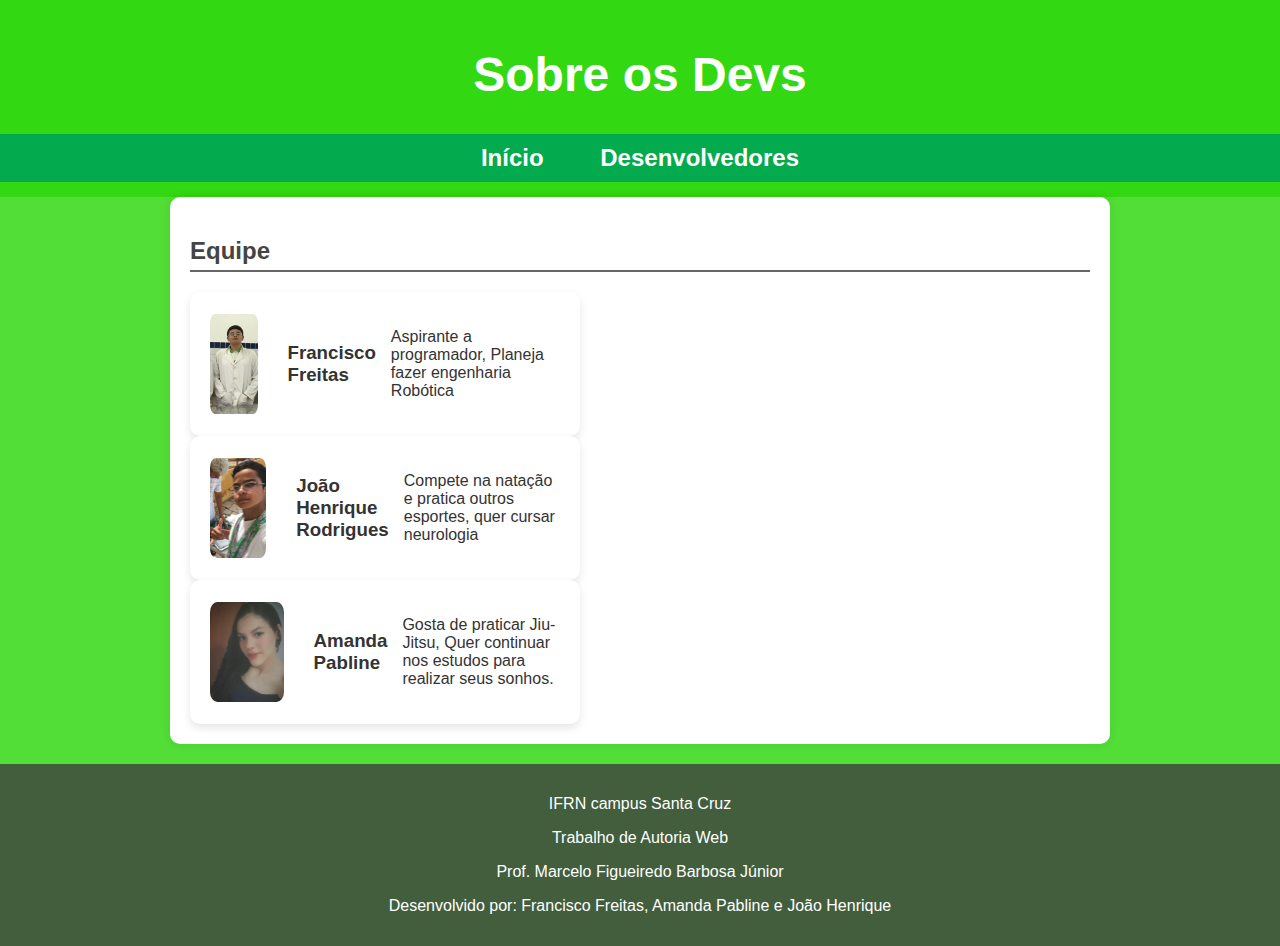
==== TrabalhoTabelasAW/desenvolvedores.html @ 44666aed "Add files via upload" ====
<!DOCTYPE html>
<html lang="pt-BR">
<head>
    <meta charset="UTF-8">
    <meta name="viewport" content="width=device-width, initial-scale=1.0">
    <title>Desenvolvedores</title>
    <link rel="stylesheet" href="style2.css">
</head>
<body>
    <header>
        <h1>Sobre os Devs</h1>
        <nav>
            <ul>
                <li><a href="index.html">Início</a></li>
                <li><a href="desenvolvedores.html">Desenvolvedores</a></li>
            </ul>
        </nav>
    </header>
    <main>
        <section>
            <h2>Equipe</h2>
            <div class="dev-container">
                <div class="dev-card">
                <img src="IMG-20250225-WA0136.jpg" alt="Desenvolvedor 1">
                <div class="dev-info"></div>
                <h3>Francisco Freitas</h3>
                <p>Aspirante a programador, Planeja fazer engenharia Robótica</p>
                </div>
            </div>
            </div>

            <div class="dev-container">
                <div class="dev-card">
                    <img src="IMG-20250225-WA0133.jpg" alt="Desenvolvedor 2">
                    <div class="dev-info"></div>
                        <h3>João Henrique Rodrigues</h3>
                        <p>Compete na natação e pratica outros esportes, quer cursar neurologia</p>
                    </div>
                </div>
            

            <div class="dev-container">
                <div class="dev-card">
                <img src="IMG-20250225-WA0120(1).jpg" alt="Desenvolvedor 3">
                <div class="dev-info"></div>
                <h3>Amanda Pabline</h3>
                <p>Gosta de praticar Jiu-Jitsu, Quer continuar nos estudos para realizar seus sonhos.</p>
            </div>
            </div>
            

        </section>
    </main>
    <footer>
        <p>IFRN campus Santa Cruz</p>
        <p>Trabalho de Autoria Web</p>
        <p>Prof. Marcelo Figueiredo Barbosa Júnior</p>
        <p>Desenvolvido por: Francisco Freitas, Amanda Pabline e João Henrique</p>

    </footer>
</body>
</html>
---- TrabalhoTabelasAW/style2.css ----
body {
    font-family: Arial, sans-serif;
    margin: 0;
    padding: 0;
    background-color: #2bd609d0;
    color: #333;
}

header {
    background: #2bd609d0;
    color: white;
    padding: 15px 0;
    text-align: center;
    font-size: 1.5em;
}

nav ul {
    list-style: none;
    padding: 0;
    text-align: center;
    background: #03aa4e;
    margin: 0;
}

nav ul li {
    display: inline;
    margin: 0 15px;
}

nav ul li a {
    color: white;
    text-decoration: none;
    font-weight: bold;
    padding: 10px;
    display: inline-block;
}

nav ul li a:hover {
    background: #555;
    border-radius: 5px;
}

main {
    padding: 20px;
    max-width: 900px;
    margin: auto;
    background: white;
    box-shadow: 0 0 10px rgba(0, 0, 0, 0.1);
    border-radius: 10px;
}

h2 {
    color: #444;
    border-bottom: 2px solid #666;
    padding-bottom: 5px;
}

form {
    background: #f9f9f9;
    padding: 15px;
    border-radius: 8px;
    box-shadow: 0 0 5px rgba(0, 0, 0, 0.1);
    margin-bottom: 20px;
}

input {
    width: calc(100% - 22px);
    padding: 10px;
    margin: 10px 0;
    border: 1px solid #ccc;
    border-radius: 5px;
}

button {
    background: #28a745;
    color: white;
    border: none;
    padding: 10px 15px;
    cursor: pointer;
    border-radius: 5px;
    font-size: 1em;
}

button:hover {
    background: #218838;
}

table {
    width: 100%;
    border-collapse: collapse;
    background: white;
    margin-top: 20px;
    box-shadow: 0 0 5px rgba(0, 0, 0, 0.1);
    border-radius: 5px;
    overflow: hidden;
}

table, th, td {
    border: 1px solid #ddd;
}

th, td {
    padding: 12px;
    text-align: left;
}

thead {
    background: #444;
    color: white;
}
.dev-card {
    background: white;
    padding: 20px;
    border-radius: 10px;
    box-shadow: 0 4px 8px rgba(0, 0, 0, 0.1);
    display: flex;
    align-items: center;
    gap: 15px;
    width: 350px;
    transition: transform 0.3s, box-shadow 0.3s;
}

.dev-card:hover {
    transform: scale(1.05);
    box-shadow: 0 8px 16px rgba(0, 0, 0, 0.2);
}

.dev-card img {
    width: 100px;
    height: 100px;
    border-radius: 10%;
    transition: transform 0.3s;
}

.dev-info {
    display: flex;
    flex-direction: column;
    justify-content: center;
}

.dev-info h3 {
    color: #444;
    margin-bottom: 5px;
}

.dev-info p {
    font-size: 1em;
    color: #666;
}
footer {
    background: #3f413fd0;
    color: white;
    text-align: center;
    padding: 15px;
    margin-top: 20px;
    font-size: 1em;
}
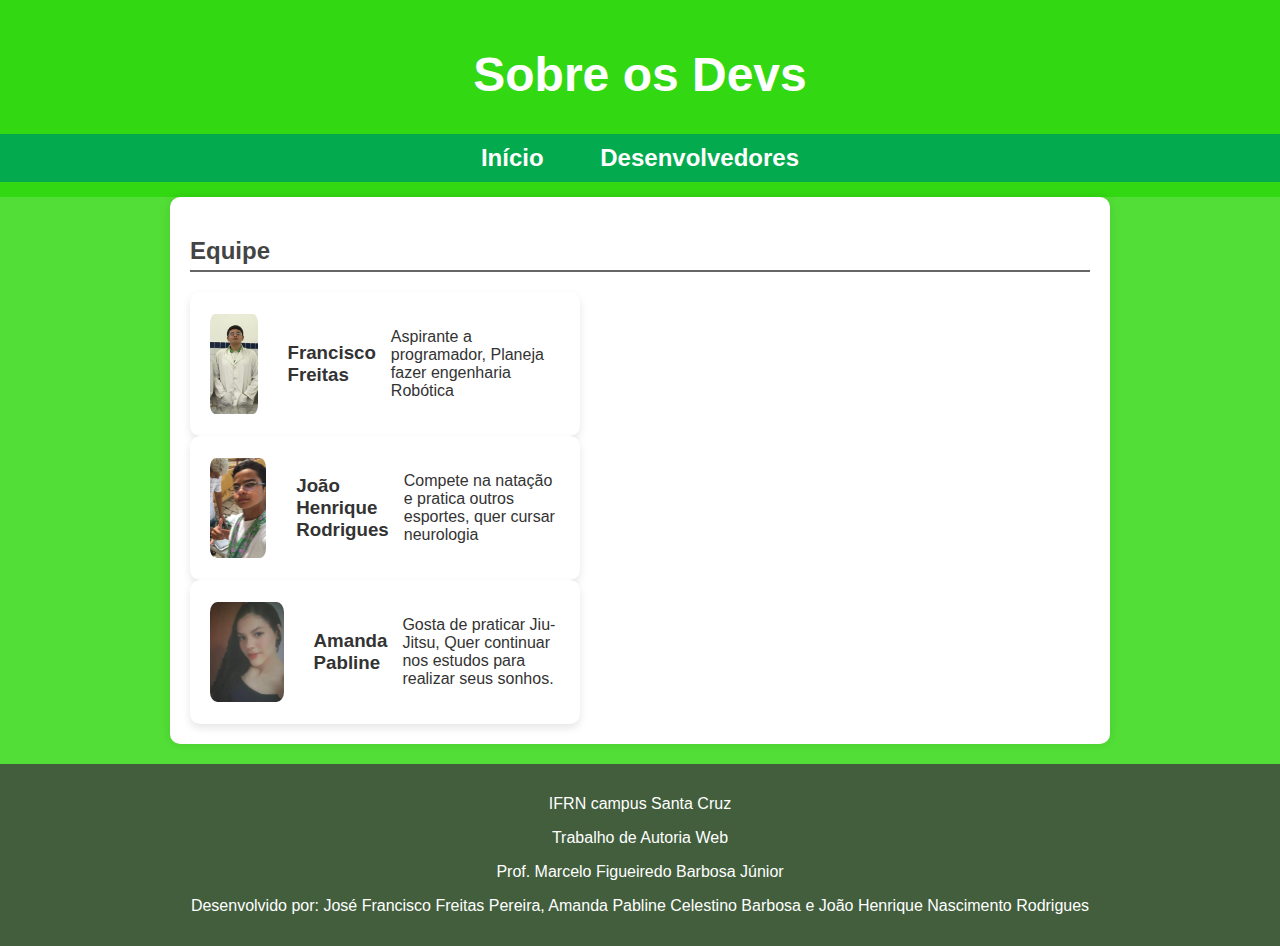
==== commit 6dc190ce: "Update desenvolvedores.html" ====
--- a/TrabalhoTabelasAW/desenvolvedores.html
+++ b/TrabalhoTabelasAW/desenvolvedores.html
@@ -55,8 +55,8 @@
         <p>IFRN campus Santa Cruz</p>
         <p>Trabalho de Autoria Web</p>
         <p>Prof. Marcelo Figueiredo Barbosa Júnior</p>
-        <p>Desenvolvido por: Francisco Freitas, Amanda Pabline e João Henrique</p>
+        <p>Desenvolvido por: José Francisco Freitas Pereira, Amanda Pabline Celestino Barbosa e João Henrique Nascimento Rodrigues</p>
 
     </footer>
 </body>
-</html>+</html>
